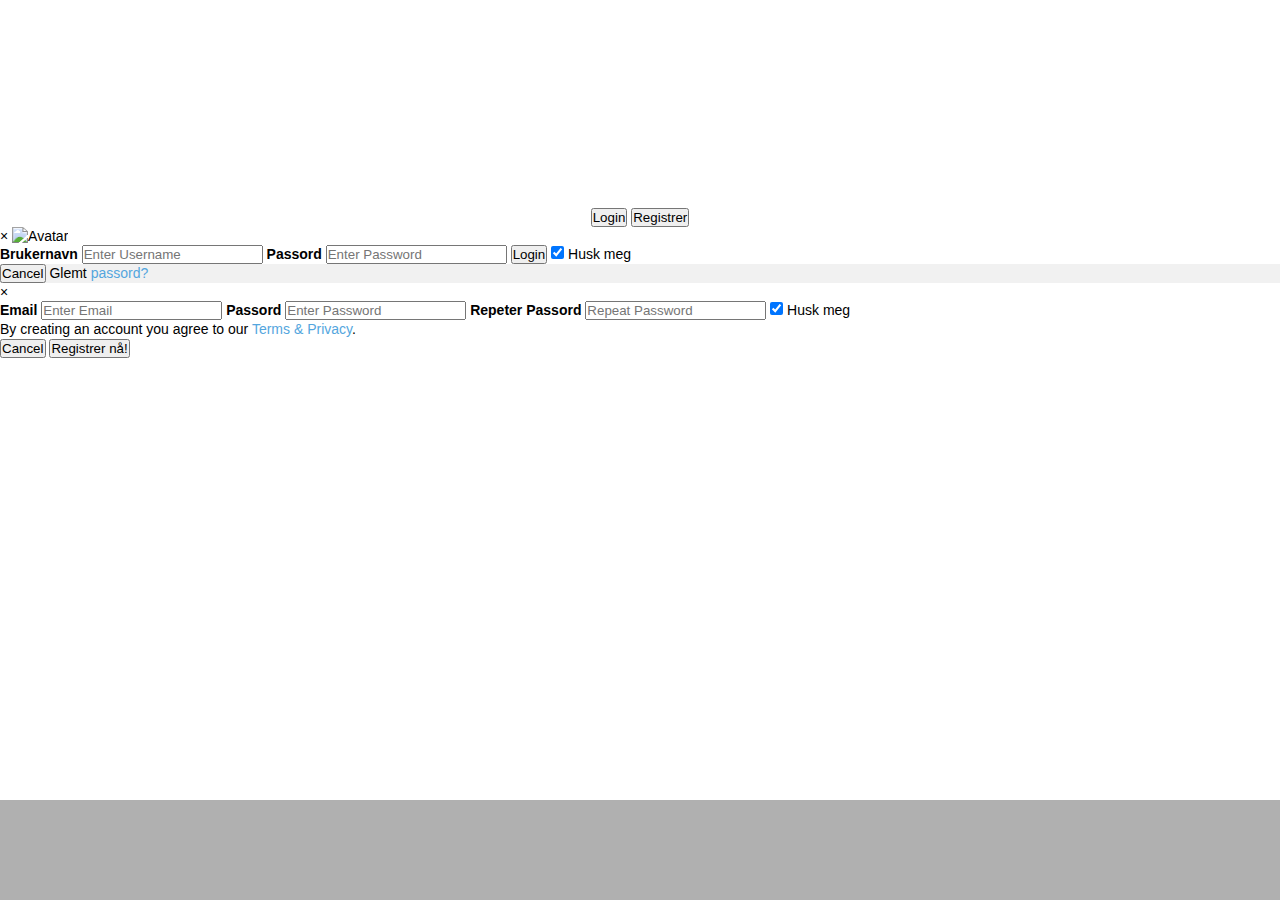
==== CoinFlippingGame/index.html @ 62b8eebb "Created Reg form and login form, added countdown plugin" ====
<!DOCTYPE html>
<html>
<head>
<meta charset="utf-8">
<meta http-equiv="X-UA-Compatible" content="IE=edge">
<meta name="viewport" content="width=device-width, initial-scale=1">
<meta name="description" content="">
<meta name="author" content="">
<link rel="stylesheet" type="text/css" href="css/Login.css">
<title>New HMTL document by NewJect</title>
<link rel="stylesheet" href="http://fonts.googleapis.com/css?family=Open+Sans+Condensed:300" />
        <link rel="stylesheet" href="CSS/countdown.css" />
        <link rel="stylesheet" href="Scripts/Apps/jquery.countdown.css" />
</head>

<body>

<div id="countdown"></div>
<p id="note"></p>

<div class="btnWrapper" style="text-align: center">
<!-- Button to open the modal login form -->
    <button class="mBtn" onclick="document.getElementById('id01').style.display='block'" style="width:auto;">Login</button>

    <!-- Button to open the modal login form -->
    <button class="mBtn" onclick="document.getElementById('id02').style.display='block'" style="width:auto;">Registrer</button>
</div>

<!-- The Login Modal -->
<div id="id01" class="modal">
  <form class="modal-content animate" action="/action_page.php" method="get">
    <div class="imgcontainer">
      <span onclick="document.getElementById('id01').style.display='none'" class="close" title="Close Modal">&times;</span>
      <img src="/Images/img_avatar.png" alt="Avatar" class="avatar">
    </div>

    <div class="container">
      <label><b>Brukernavn</b></label>
      <input type="text" placeholder="Enter Username" name="uname" required>

      <label><b>Passord</b></label>
      <input type="password" placeholder="Enter Password" name="psw" required>
        
      <button type="submit">Login</button>
      <input type="checkbox" checked="checked"> Husk meg
    </div>

    <div class="container" style="background-color:#f1f1f1">
      <button type="button" onclick="document.getElementById('id01').style.display='none'" class="cancelbtn">Cancel</button>
      <span class="psw">Glemt <a href="#">passord?</a></span>
    </div>
  </form>
</div>
<!-- End Login Modal -->


<!--- Signup Login Modal -->
<div id="id02" class="modal">
  <span onclick="document.getElementById('id02').style.display='none'" class="close" title="Close Modal">×</span>
  <form class="modal-content animate" action="/action1_page.php">
    <div class="container">
      <label><b>Email</b></label>
      <input type="text" placeholder="Enter Email" name="email" required>

      <label><b>Passord</b></label>
      <input type="password" placeholder="Enter Password" name="psw" required>

      <label><b>Repeter Passord</b></label>
      <input type="password" placeholder="Repeat Password" name="psw-repeat" required>
      <input type="checkbox" checked="checked"> Husk meg
      <p>By creating an account you agree to our <a href="#">Terms & Privacy</a>.</p>

      <div class="clearfix">
        <button type="button" onclick="document.getElementById('id02').style.display='none'" class="cancelbtn">Cancel</button>
        <button type="submit" class="signupbtn">Registrer nå!</button>
      </div>
    </div>
  </form>
</div>
<!-- End of Signup Modal -->



<script src="http://code.jquery.com/jquery-1.7.1.min.js"></script>
<script src="Scripts/Apps/jquery.countdown.js"></script>
<script src="Scripts/script.js"></script>




</body>
</html>
---- CoinFlippingGame/CSS/countdown.css ----
/*-------------------------
	Simple reset
--------------------------*/


*{
	margin:0;
	padding:0;
}


/*-------------------------
	General Styles
--------------------------*/


html{
	background:url('../img/tile_bg.jpg') #b0b0b0;
	position:relative;
}

body{
	background: white;/*url('../img/page_bg_center.jpg') no-repeat center center;*/
	min-height: 600px;
    padding: 200px 0 0;
	font:14px/1.3 'Segoe UI',Arial, sans-serif;
}

a, a:visited {
	text-decoration:none;
	outline:none;
	color:#54a6de;
}

a:hover{
	text-decoration:underline;
}

section, footer{
	display: block;
}


/*----------------------------
	Main Section
-----------------------------*/

#note{
	color: #666666;
	font-size: 20px;
	margin: 0 auto;
	padding: 4px;
	text-align: center;
	text-shadow: 1px 1px 0 rgba(255, 255, 255, 0.3);
	width: 400px;
}
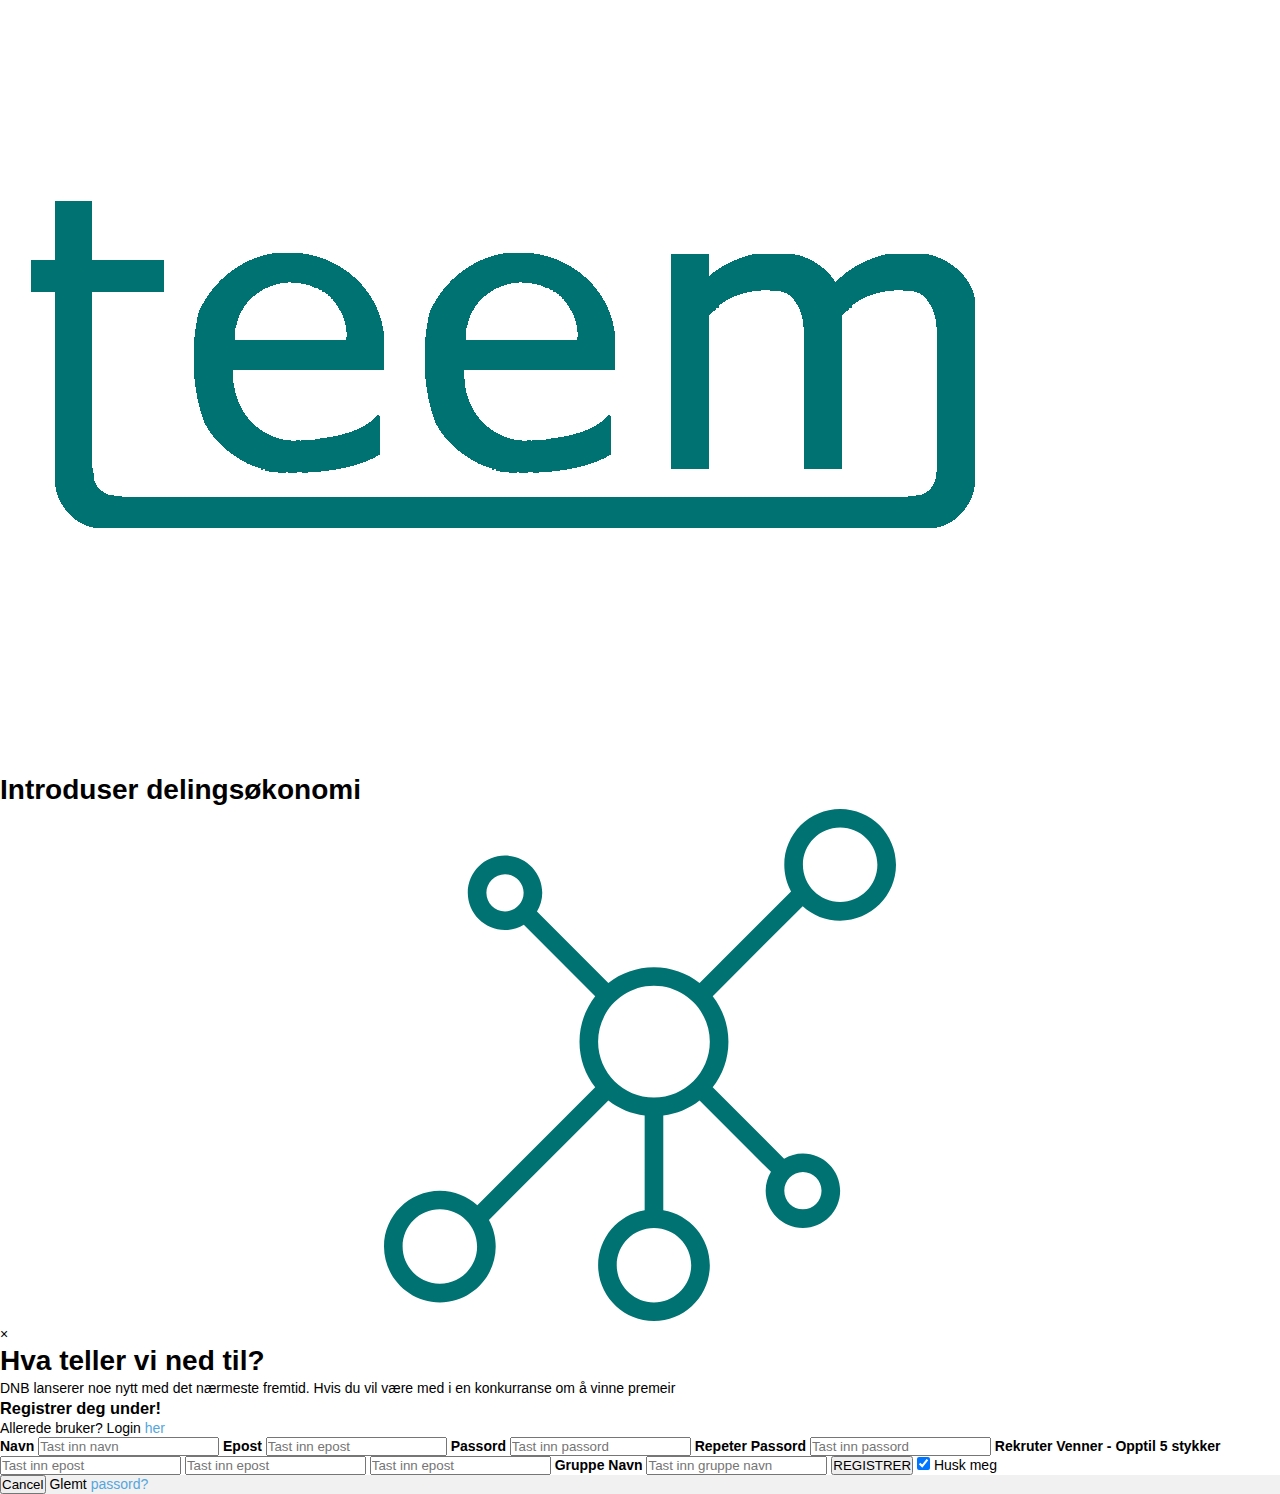
==== commit 2c8c0062: "Added more css styling and changed register modal" ====
--- a/CoinFlippingGame/index.html
+++ b/CoinFlippingGame/index.html
@@ -10,20 +10,21 @@
 <title>New HMTL document by NewJect</title>
 <link rel="stylesheet" href="http://fonts.googleapis.com/css?family=Open+Sans+Condensed:300" />
         <link rel="stylesheet" href="CSS/countdown.css" />
-        <link rel="stylesheet" href="Scripts/Apps/jquery.countdown.css" />
+        <link rel="stylesheet" href="Scripts/apps/jquery.countdown.css" />
 </head>
 
 <body>
 
+<div class="teemNameContainer"><img class="teemName" src="Images/teemName.png"></div>
+
 <div id="countdown"></div>
-<p id="note"></p>
+
+<h1 class="slogan">Introduser delingsøkonomi</h1>
+
 
 <div class="btnWrapper" style="text-align: center">
 <!-- Button to open the modal login form -->
-    <button class="mBtn" onclick="document.getElementById('id01').style.display='block'" style="width:auto;">Login</button>
-
-    <!-- Button to open the modal login form -->
-    <button class="mBtn" onclick="document.getElementById('id02').style.display='block'" style="width:auto;">Registrer</button>
+    <a onclick="document.getElementById('id01').style.display='block'" style="width:auto;"><img class="imgBtn" src="Images/network.svg"/></a>
 </div>
 
 <!-- The Login Modal -->
@@ -31,17 +32,35 @@
   <form class="modal-content animate" action="/action_page.php" method="get">
     <div class="imgcontainer">
       <span onclick="document.getElementById('id01').style.display='none'" class="close" title="Close Modal">&times;</span>
-      <img src="/Images/img_avatar.png" alt="Avatar" class="avatar">
+      <h1>Hva teller vi ned til?</h1>
+      <p>DNB lanserer noe nytt med det nærmeste fremtid. Hvis du vil være med i en konkurranse om å vinne premeir</p>
+      <h3>Registrer deg under!</h3>
+        <p>Allerede bruker? Login <a href="#">her</a></p>
+      <!--<img src="/Images/img_avatar.png" alt="Avatar" class="avatar"> -->
     </div>
 
     <div class="container">
-      <label><b>Brukernavn</b></label>
-      <input type="text" placeholder="Enter Username" name="uname" required>
+      <label><b>Navn</b></label>
+      <input type="text" placeholder="Tast inn navn" name="uname" required>
+      
+      <label><b>Epost</b></label>
+      <input type="text" placeholder="Tast inn epost" name="email" required>
 
       <label><b>Passord</b></label>
-      <input type="password" placeholder="Enter Password" name="psw" required>
+      <input type="password" placeholder="Tast inn passord" name="psw" required>
+       
+       <label><b>Repeter Passord</b></label>
+       <input type="password" placeholder="Tast inn passord" name="psw" required>
+       
+       <label><b>Rekruter Venner - Opptil 5 stykker</b></label>
+       <input type="text" placeholder="Tast inn epost" name="email">
+       <input type="text" placeholder="Tast inn epost" name="email">
+       <input type="text" placeholder="Tast inn epost" name="email">
+       
+       <label><b>Gruppe Navn</b></label>
+       <input type="text" placeholder="Tast inn gruppe navn" required>
         
-      <button type="submit">Login</button>
+      <button type="submit" class="nButton">REGISTRER</button>
       <input type="checkbox" checked="checked"> Husk meg
     </div>
 
@@ -54,33 +73,6 @@
 <!-- End Login Modal -->
 
 
-<!--- Signup Login Modal -->
-<div id="id02" class="modal">
-  <span onclick="document.getElementById('id02').style.display='none'" class="close" title="Close Modal">×</span>
-  <form class="modal-content animate" action="/action1_page.php">
-    <div class="container">
-      <label><b>Email</b></label>
-      <input type="text" placeholder="Enter Email" name="email" required>
-
-      <label><b>Passord</b></label>
-      <input type="password" placeholder="Enter Password" name="psw" required>
-
-      <label><b>Repeter Passord</b></label>
-      <input type="password" placeholder="Repeat Password" name="psw-repeat" required>
-      <input type="checkbox" checked="checked"> Husk meg
-      <p>By creating an account you agree to our <a href="#">Terms & Privacy</a>.</p>
-
-      <div class="clearfix">
-        <button type="button" onclick="document.getElementById('id02').style.display='none'" class="cancelbtn">Cancel</button>
-        <button type="submit" class="signupbtn">Registrer nå!</button>
-      </div>
-    </div>
-  </form>
-</div>
-<!-- End of Signup Modal -->
-
-
-
 <script src="http://code.jquery.com/jquery-1.7.1.min.js"></script>
 <script src="Scripts/Apps/jquery.countdown.js"></script>
 <script src="Scripts/script.js"></script>
--- a/CoinFlippingGame/CSS/countdown.css
+++ b/CoinFlippingGame/CSS/countdown.css
@@ -16,13 +16,14 @@
 
 html{
 	background:url('../img/tile_bg.jpg') #b0b0b0;
-	position:relative;
+	/*position:relative;*/
 }
 
 body{
 	background: white;/*url('../img/page_bg_center.jpg') no-repeat center center;*/
-	min-height: 600px;
-    padding: 200px 0 0;
+	/*min-height: 750px;*/
+    height: auto;
+    width: auto;
 	font:14px/1.3 'Segoe UI',Arial, sans-serif;
 }
 
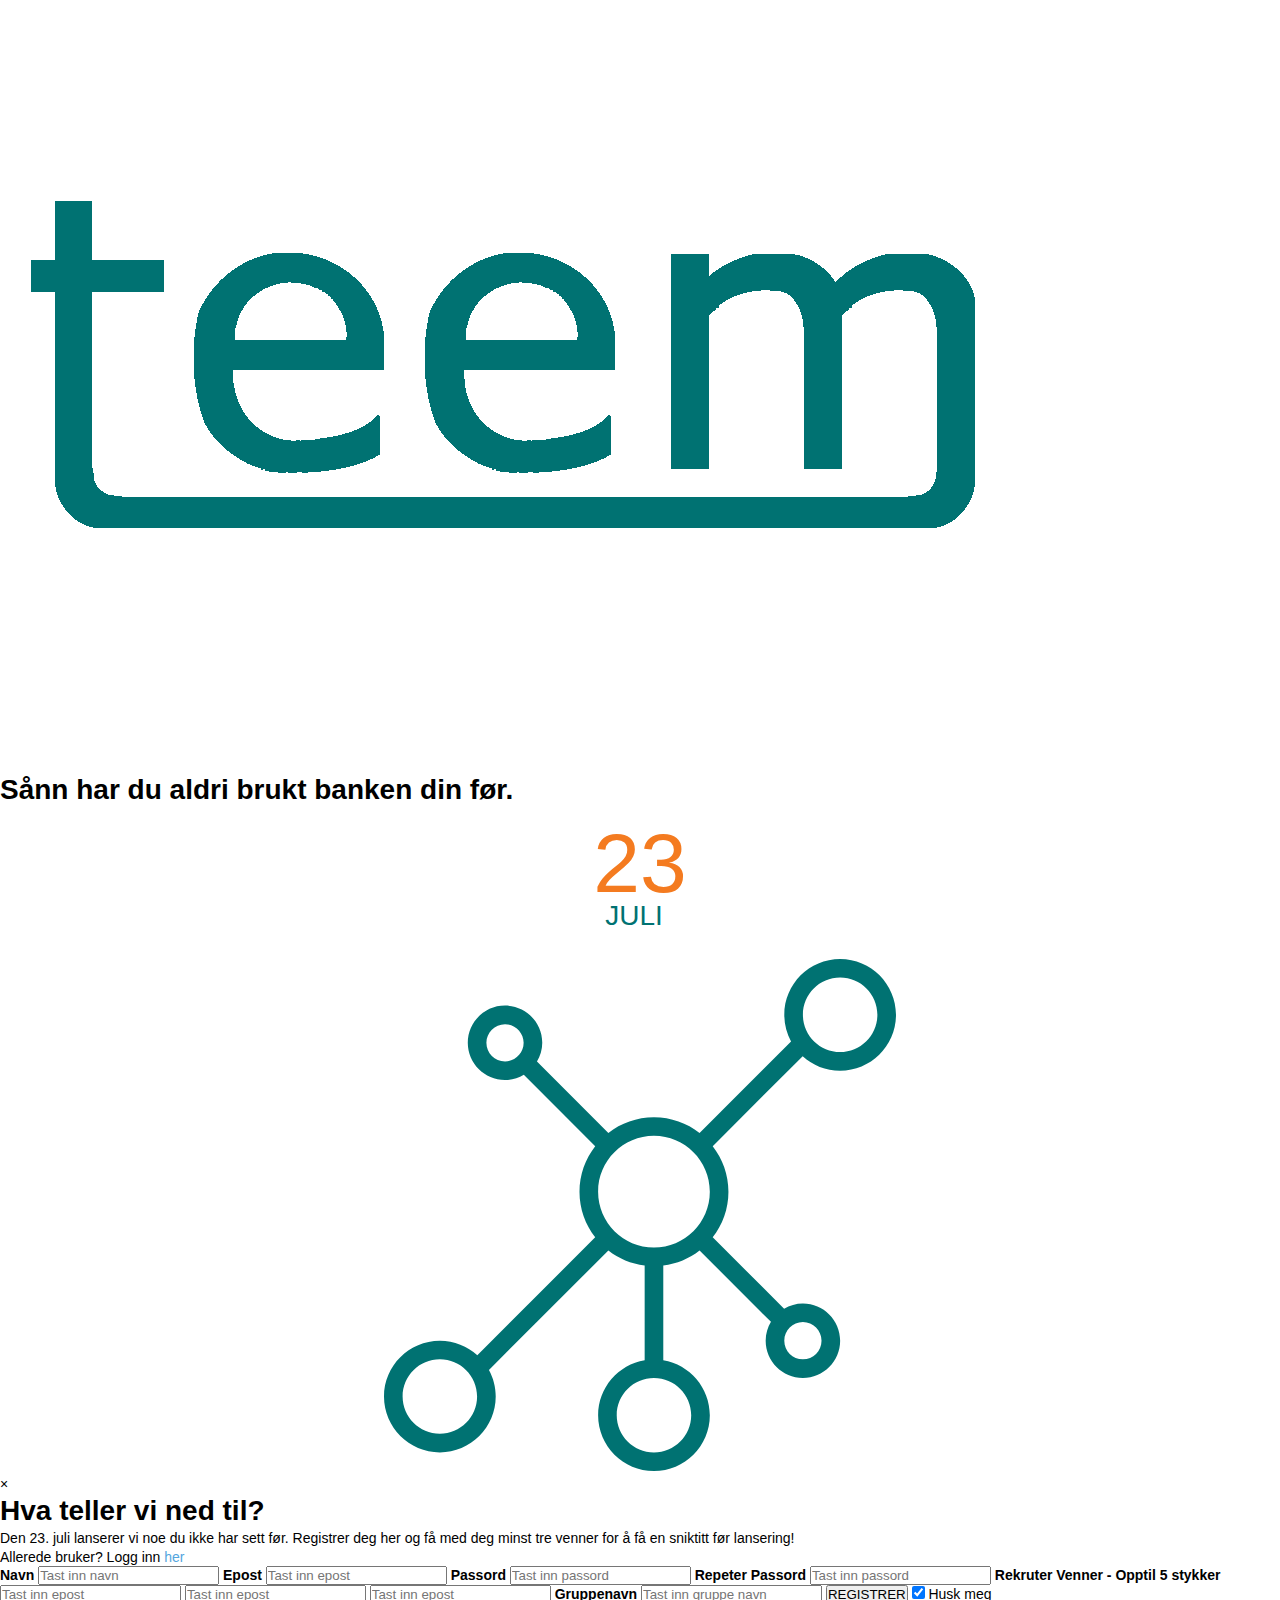
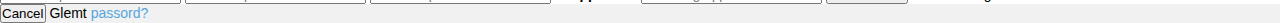
==== commit 762bd6f0: "CSS fix" ====
--- a/CoinFlippingGame/index.html
+++ b/CoinFlippingGame/index.html
@@ -16,10 +16,14 @@
 <body>
 
 <div class="teemNameContainer"><img class="teemName" src="Images/teemName.png"></div>
-
+<h1 class="slogan">Sånn har du aldri brukt banken din før.</h1>
 <div id="countdown"></div>
 
-<h1 class="slogan">Introduser delingsøkonomi</h1>
+<div id="date">
+    <h1>23</h1>
+    <h3>JULI</h3>
+</div>
+
 
 
 <div class="btnWrapper" style="text-align: center">
@@ -33,9 +37,8 @@
     <div class="imgcontainer">
       <span onclick="document.getElementById('id01').style.display='none'" class="close" title="Close Modal">&times;</span>
       <h1>Hva teller vi ned til?</h1>
-      <p>DNB lanserer noe nytt med det nærmeste fremtid. Hvis du vil være med i en konkurranse om å vinne premeir</p>
-      <h3>Registrer deg under!</h3>
-        <p>Allerede bruker? Login <a href="#">her</a></p>
+      <p>Den 23. juli lanserer vi noe du ikke har sett før. Registrer deg her og få med deg minst tre venner for å få en sniktitt før lansering!</p>
+        <p>Allerede bruker? Logg inn <a href="#">her</a></p>
       <!--<img src="/Images/img_avatar.png" alt="Avatar" class="avatar"> -->
     </div>
 
@@ -57,7 +60,7 @@
        <input type="text" placeholder="Tast inn epost" name="email">
        <input type="text" placeholder="Tast inn epost" name="email">
        
-       <label><b>Gruppe Navn</b></label>
+       <label><b>Gruppenavn</b></label>
        <input type="text" placeholder="Tast inn gruppe navn" required>
         
       <button type="submit" class="nButton">REGISTRER</button>
--- a/CoinFlippingGame/CSS/countdown.css
+++ b/CoinFlippingGame/CSS/countdown.css
@@ -15,12 +15,12 @@
 
 
 html{
-	background:url('../img/tile_bg.jpg') #b0b0b0;
+	background:url('../img/tile_bg.jpg') white;
 	/*position:relative;*/
 }
 
 body{
-	background: white;/*url('../img/page_bg_center.jpg') no-repeat center center;*/
+	background-color: white;/*url('../img/page_bg_center.jpg') no-repeat center center;*/
 	/*min-height: 750px;*/
     height: auto;
     width: auto;
@@ -56,3 +56,25 @@
 	width: 400px;
 }
 
+#date{
+    margin-top: -20px;
+    width: 150px;
+    height: 150px;
+    text-align: center;
+    margin: auto;
+}
+
+#date h1{
+    font-size: 6em;
+    margin-bottom: -20px;
+    color: #f47b20;
+    font-weight: 100;
+    
+}
+
+#date h3{
+    font-size: 2em;
+    margin-left: -12px;
+    color: #007272;
+    font-weight: 100;
+}
